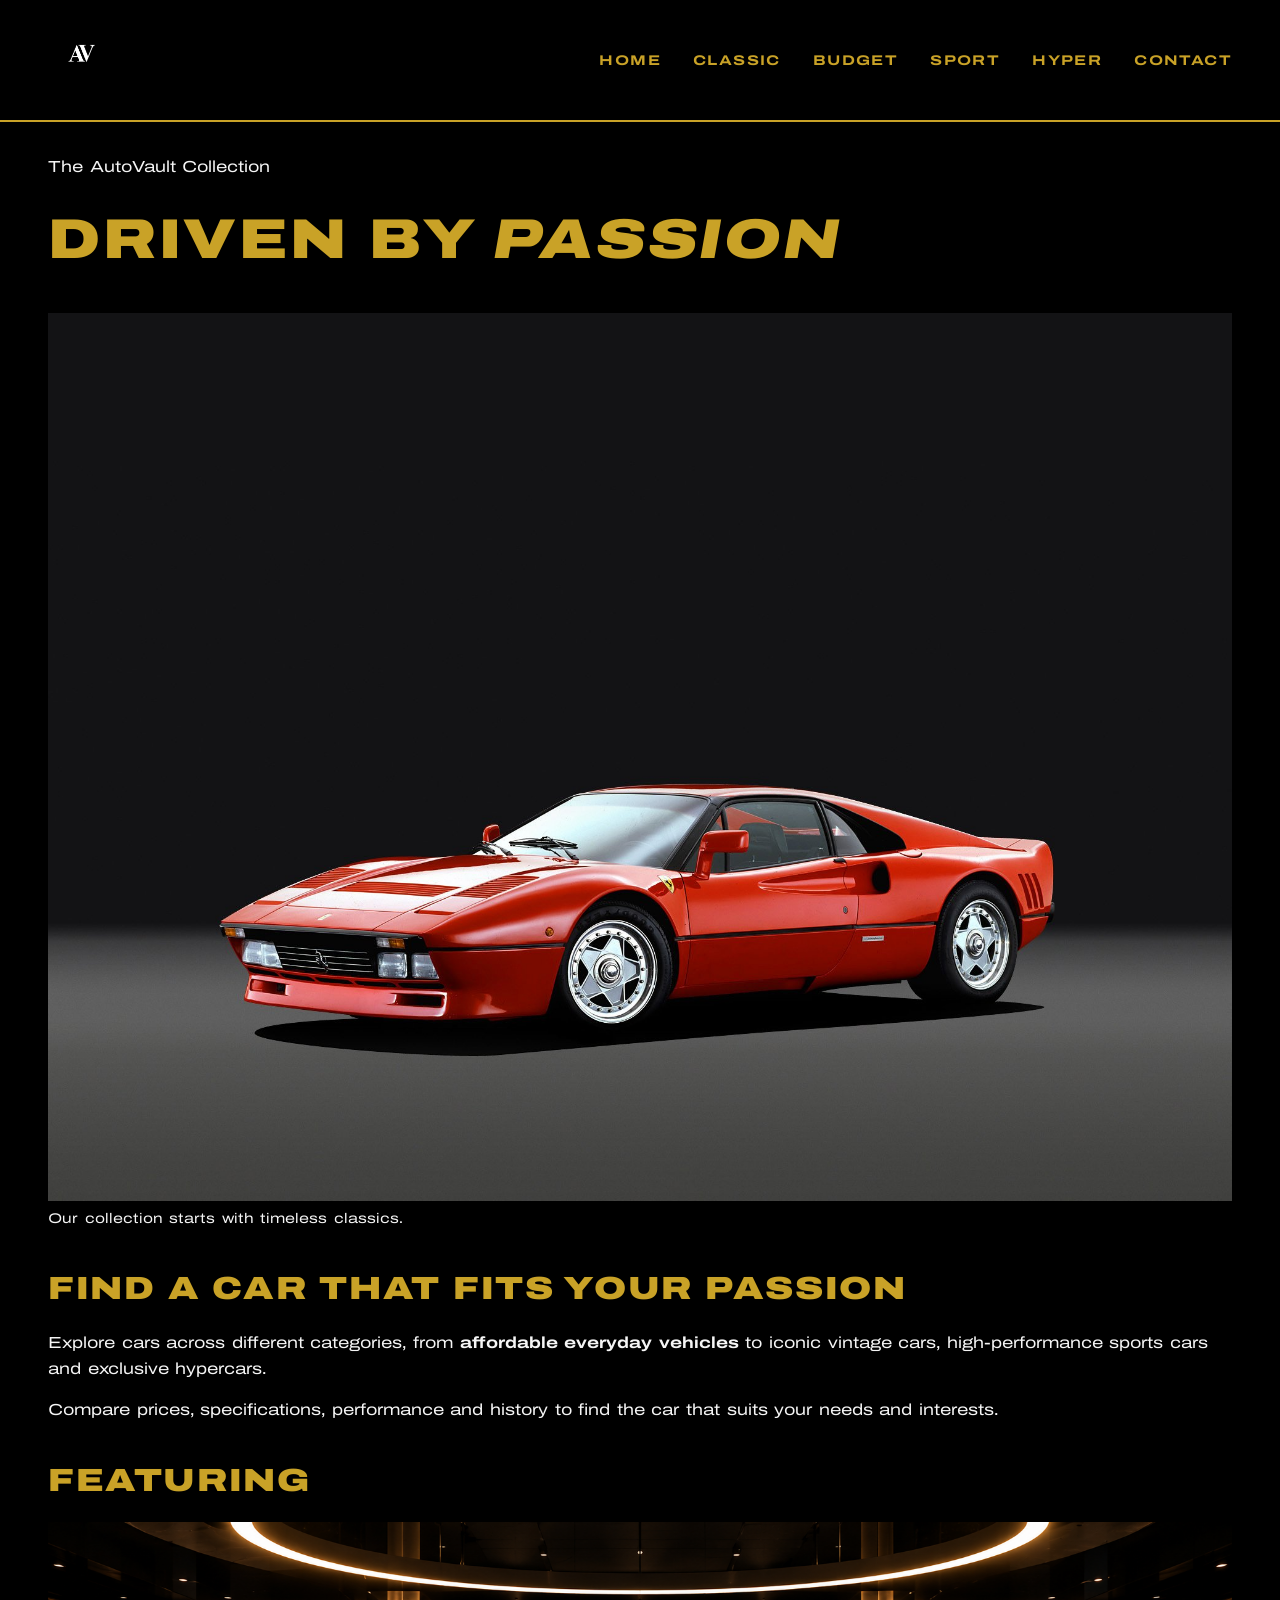
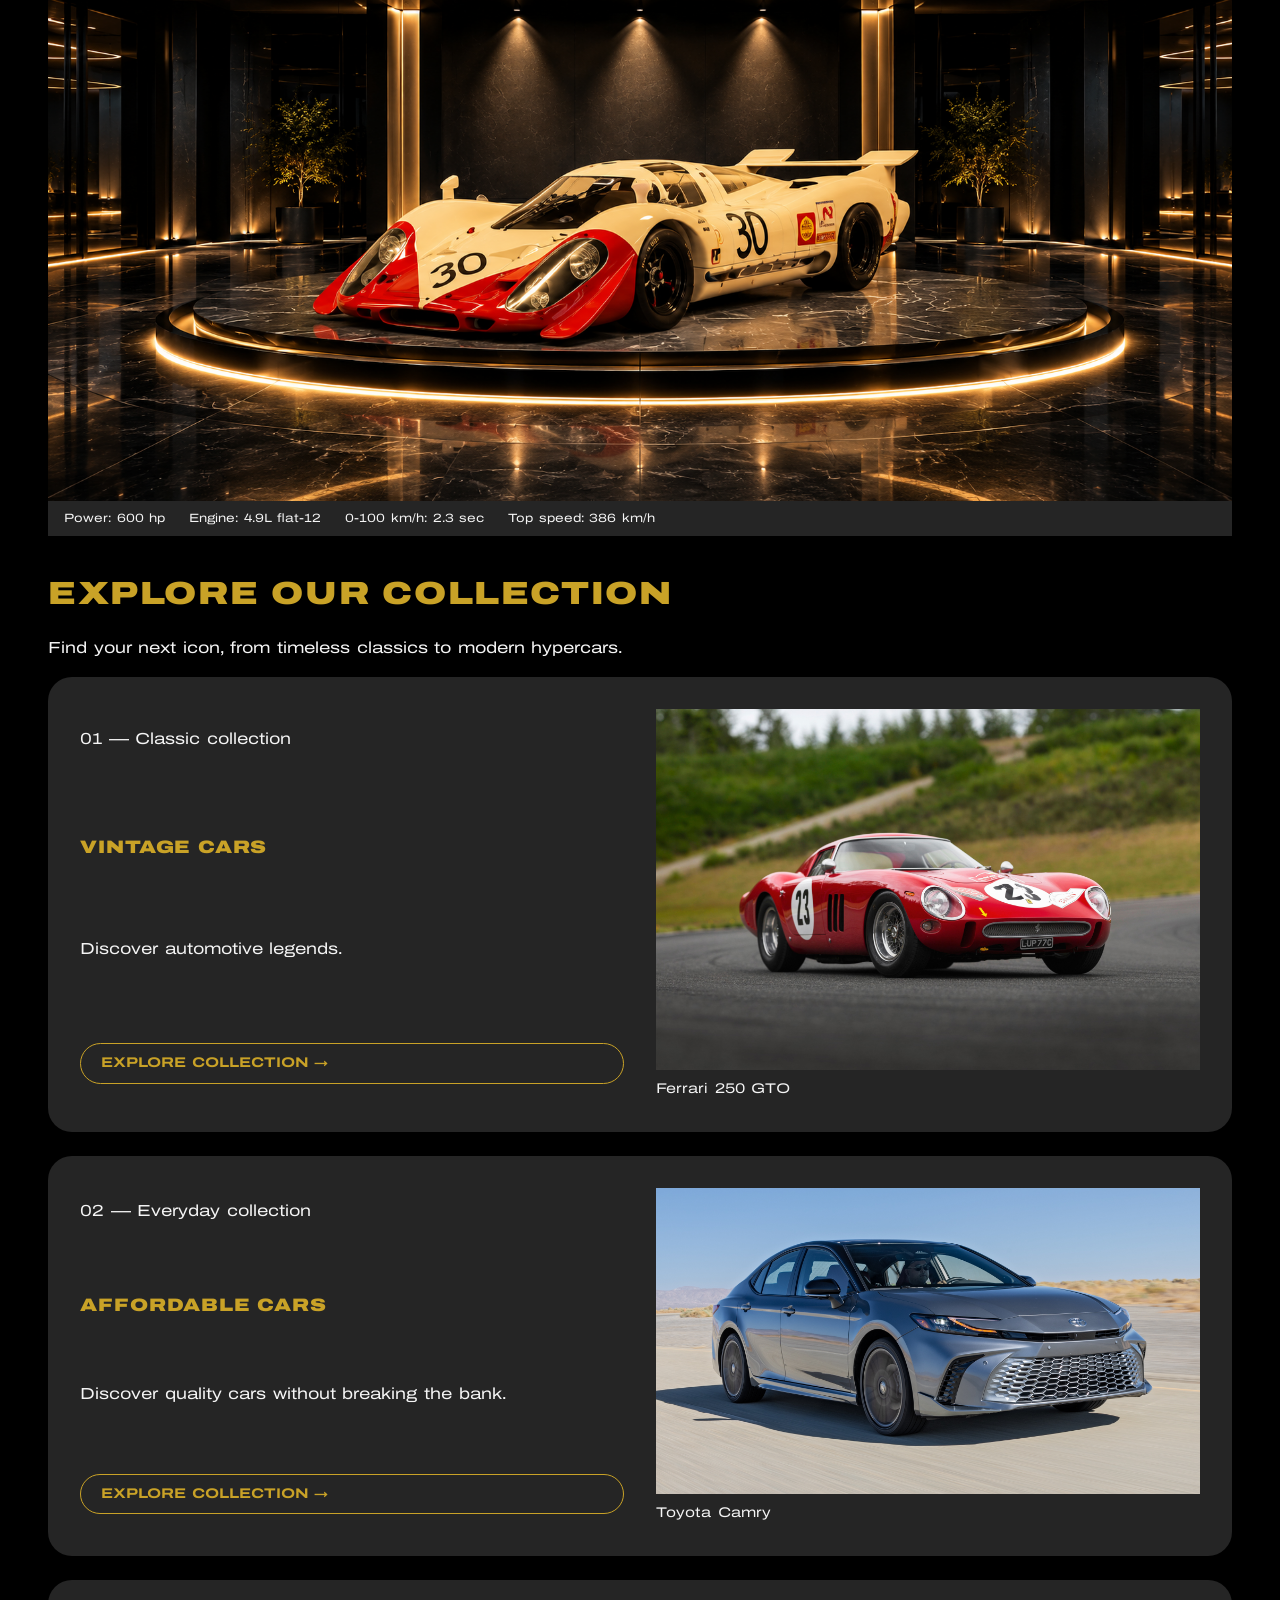
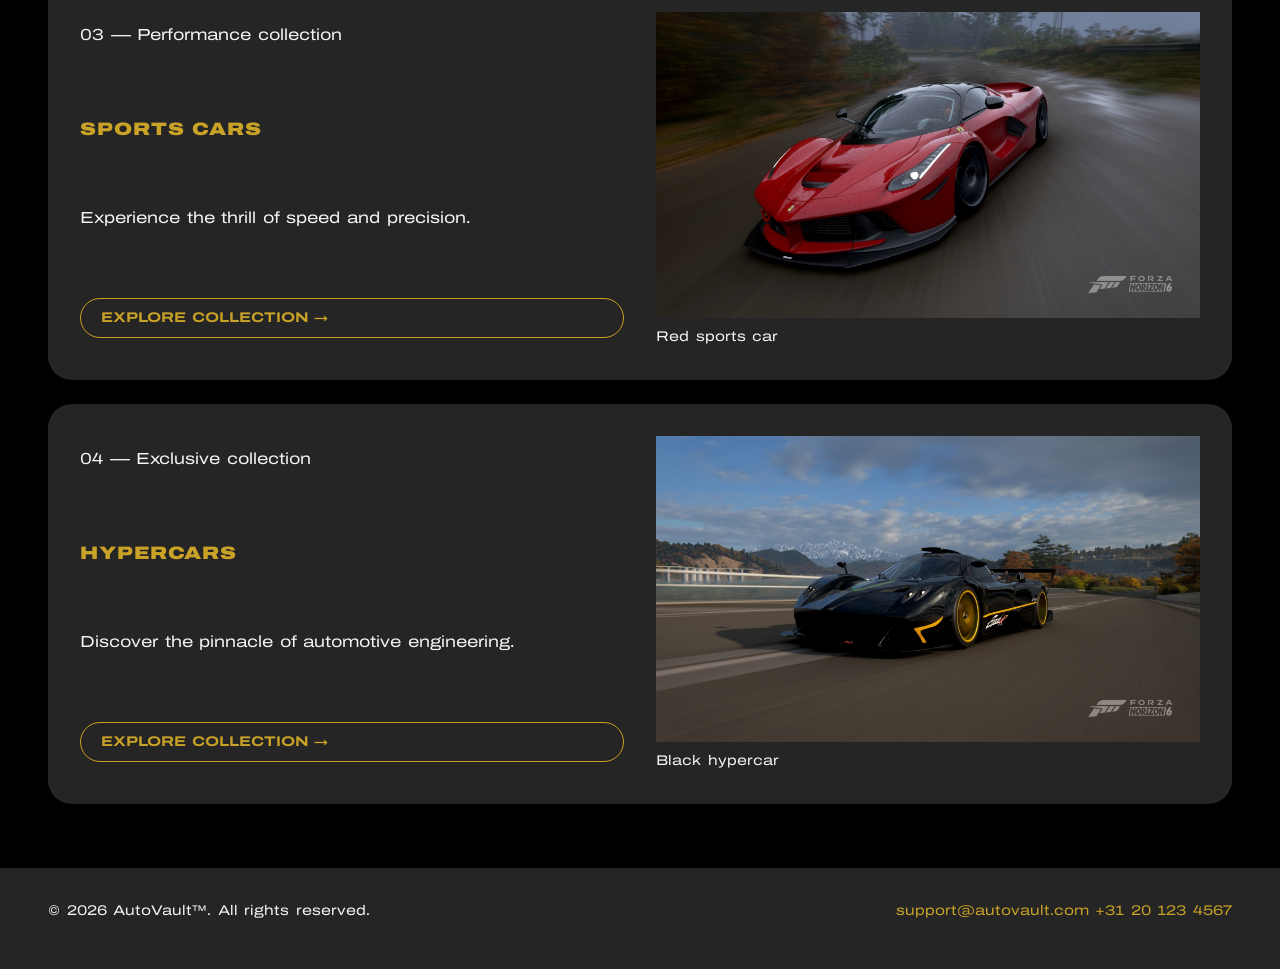
==== index.html @ 776d88e7 "Add Home page and its styles Co-Authored-By: Claude Sonnet 5.5 <noreply@anthropic.com>" ====
<!DOCTYPE html>
<html lang="en">
<head>
	<meta charset="utf-8">
	<meta name="viewport" content="width=device-width, initial-scale=1.0">
	<meta name="author" content="Rishi Anoop">
	<meta name="description" content="AutoVault helps you explore cars, from affordable everyday vehicles and classics to sports cars and hypercars.">
	<meta name="keywords" content="AutoVault, cars, classic cars, sports cars, hypercars">
	<title>AutoVault: Driven by passion</title>
	<link rel="icon" type="image/png" href="img/logo.png">
	<link rel="stylesheet" type="text/css" href="css/style.css">
</head>
<body>
	<header>
		<a href="index.html"><img src="img/logo.png" alt="AutoVault logo" title="AutoVault logo"></a>
		<nav>
			<ul>
				<li><a href="index.html">Home</a></li>
				<li><a href="detail-1.html">Classic</a></li>
				<li><a href="detail-2.html">Budget</a></li>
				<li><a href="detail-3.html">Sport</a></li>
				<li><a href="detail-4.html">Hyper</a></li>
				<li><a href="contact.html">Contact</a></li>
			</ul>
		</nav>
	</header>

	<main>
		<section>
			<p>The AutoVault Collection</p>
			<h1>Driven by <em>passion</em></h1>
			<figure>
				<img src="img/hero-red-ferrari.jpg" alt="Red Ferrari sports car seen from the side in a dark studio" title="Red Ferrari sports car">
				<figcaption>Our collection starts with timeless classics.</figcaption>
			</figure>
		</section>

		<section>
			<h2>Find a car that fits your passion</h2>
			<p>Explore cars across different categories, from <strong>affordable everyday vehicles</strong> to iconic vintage cars, high-performance sports cars and exclusive hypercars.</p>
			<p>Compare prices, specifications, performance and history to find the car that suits your needs and interests.</p>
		</section>

		<section class="featured">
			<h2>Featuring</h2>
			<figure>
				<img src="img/vintage-race-car-showroom.png" alt="Cream and red Porsche 917 LH race car in a golden luxury showroom" title="Porsche 917 LH in a showroom">
				<figcaption>Porsche 917 LH</figcaption>
			</figure>
			<aside>
				<ul>
					<li>Power: 600 hp</li>
					<li>Engine: 4.9L flat-12</li>
					<li>0-100 km/h: 2.3 sec</li>
					<li>Top speed: 386 km/h</li>
				</ul>
			</aside>
		</section>

		<section>
			<h2>Explore our collection</h2>
			<p>Find your next icon, from timeless classics to modern hypercars.</p>
			<ol>
				<li>
					<article>
						<figure>
							<img src="img/ferrari-250-gto-home.jpg" alt="Red 1962 Ferrari 250 GTO on a race track" title="Ferrari 250 GTO">
							<figcaption>Ferrari 250 GTO</figcaption>
						</figure>
						<p>01 &mdash; Classic collection</p>
						<h3>Vintage cars</h3>
						<p>Discover automotive legends.</p>
						<a class="button" href="detail-1.html">Explore collection &rarr;</a>
					</article>
				</li>
				<li>
					<article>
						<figure>
							<img src="img/toyota-camry.jpg" alt="Grey Toyota Camry driving on a desert road" title="Toyota Camry">
							<figcaption>Toyota Camry</figcaption>
						</figure>
						<p>02 &mdash; Everyday collection</p>
						<h3>Affordable cars</h3>
						<p>Discover quality cars without breaking the bank.</p>
						<a class="button" href="detail-2.html">Explore collection &rarr;</a>
					</article>
				</li>
				<li>
					<article>
						<figure>
							<img src="img/sports-car-red.jpg" alt="Red sports car driving fast on a track" title="Red sports car">
							<figcaption>Red sports car</figcaption>
						</figure>
						<p>03 &mdash; Performance collection</p>
						<h3>Sports cars</h3>
						<p>Experience the thrill of speed and precision.</p>
						<a class="button" href="detail-3.html">Explore collection &rarr;</a>
					</article>
				</li>
				<li>
					<article>
						<figure>
							<img src="img/hypercar-black.jpg" alt="Black hypercar with gold wheels in front of mountains" title="Black hypercar">
							<figcaption>Black hypercar</figcaption>
						</figure>
						<p>04 &mdash; Exclusive collection</p>
						<h3>Hypercars</h3>
						<p>Discover the pinnacle of automotive engineering.</p>
						<a class="button" href="detail-4.html">Explore collection &rarr;</a>
					</article>
				</li>
			</ol>
		</section>
	</main>

	<footer>
		<p>&copy; 2026 AutoVault&trade;. All rights reserved.</p>
		<p><a href="mailto:support@autovault.com">support@autovault.com</a> <a href="tel:+31201234567">+31 20 123 4567</a></p>
	</footer>
</body>
</html>
---- css/style.css ----
/* AutoVault shared stylesheet. Mobile first: phone styles are the base, the PC block is at the bottom. */

/* Google Font (imported here, not in the HTML head). Archivo has a width axis, so font-stretch gives the wide look of the design. */
@import url("https://fonts.googleapis.com/css2?family=Archivo:wdth,wght@62..125,100..900&display=swap");

/* Colors used everywhere */
:root {
	--gold: #c9a227;
	--black: #000000;
	--card: #252525;
	--text: #f5f5f5;
}

/* Border-box makes widths easier to calculate */
* {
	box-sizing: border-box;
}

body {
	margin: 0;
	background-color: var(--black);
	color: var(--text);
	font-family: "Archivo", Arial, sans-serif;
	font-stretch: 125%;
	font-size: 1rem;
	line-height: 1.6;
	word-spacing: 0.1em;
}

/* Heading scale: h1 > h2 > h3 */
h1, h2, h3 {
	margin: 0 0 0.5em;
	color: var(--gold);
	font-weight: 900;
	text-transform: uppercase;
	letter-spacing: 0.05em;
}

h1 {
	font-size: 2rem;
}

h2 {
	font-size: 1.5rem;
}

h3 {
	font-size: 1.125rem;
}

p {
	margin: 0 0 1em;
}

/* Links: gold, with hover, visited and active states */
a {
	color: var(--gold);
	text-decoration: none;
}

a:visited {
	color: var(--gold);
}

a:hover {
	color: var(--text);
	text-decoration: underline;
}

a:active {
	color: var(--text);
}

img {
	max-width: 100%;
	height: auto;
}

/* Header and menu: flexbox */
header {
	display: flex;
	flex-wrap: wrap;
	align-items: center;
	justify-content: space-between;
	gap: 1rem;
	padding: 1rem;
	border-bottom: 2px solid var(--gold);
}

header img {
	width: 3rem;
}

nav ul {
	display: flex;
	flex-wrap: wrap;
	gap: 1rem;
	margin: 0;
	padding: 0;
	list-style-type: none;
}

nav a {
	font-size: 0.875rem;
	font-weight: 700;
	text-transform: uppercase;
	letter-spacing: 0.1em;
}

main {
	padding: 1rem;
}

/* Cards: dark boxes with rounded corners */
article {
	margin-bottom: 1.5rem;
	padding: 1rem;
	background-color: var(--card);
	border-radius: 1.5rem;
}

figure {
	margin: 0 0 1rem;
}

figcaption {
	font-size: 0.875rem;
}

/* Footer: flexbox */
footer {
	display: flex;
	flex-wrap: wrap;
	align-items: center;
	justify-content: space-between;
	gap: 1rem;
	padding: 1.5rem 1rem;
	background-color: var(--card);
	font-size: 0.875rem;
}

/* PC: wider than 768px */
@media (min-width: 769px) {
	header {
		padding: 1.5rem 3rem;
	}

	header img {
		width: 4rem;
	}

	nav ul {
		gap: 2rem;
	}

	main {
		max-width: 90rem;
		margin: 0 auto;
		padding: 2rem 3rem;
	}

	h1 {
		font-size: 3.5rem;
	}

	h2 {
		font-size: 2rem;
	}

	footer {
		padding: 2rem 3rem;
	}
}

/* Home page and shared page parts */
main > section {
	margin-bottom: 2rem;
}

/* Link that looks like a gold outlined button */
.button {
	display: inline-block;
	padding: 0.5rem 1.25rem;
	border: 1px solid var(--gold);
	border-radius: 2rem;
	font-size: 0.875rem;
	font-weight: 700;
	text-transform: uppercase;
}

/* Featuring: the spec box sits at the bottom of the section, on top of the picture */
.featured {
	position: relative;
}

.featured aside {
	position: absolute;
	bottom: 0;
	left: 0;
	width: 100%;
	padding: 0.5rem 1rem;
	background-color: var(--card);
}

.featured aside ul {
	display: flex;
	flex-wrap: wrap;
	gap: 0.5rem 1.5rem;
	margin: 0;
	padding: 0;
	list-style-type: none;
	font-size: 0.75rem;
}

/* Collection list: one card per car type */
main ol {
	margin: 0;
	padding: 0;
	list-style-type: none;
}

@media (min-width: 769px) {
	/* On PC the photo sits next to the text */
	main ol article {
		display: grid;
		grid-template-columns: 1fr 1fr;
		gap: 2rem;
		align-items: center;
		padding: 2rem;
	}

	main ol figure {
		grid-column: 2;
		grid-row: 1 / span 4;
		margin: 0;
	}
}
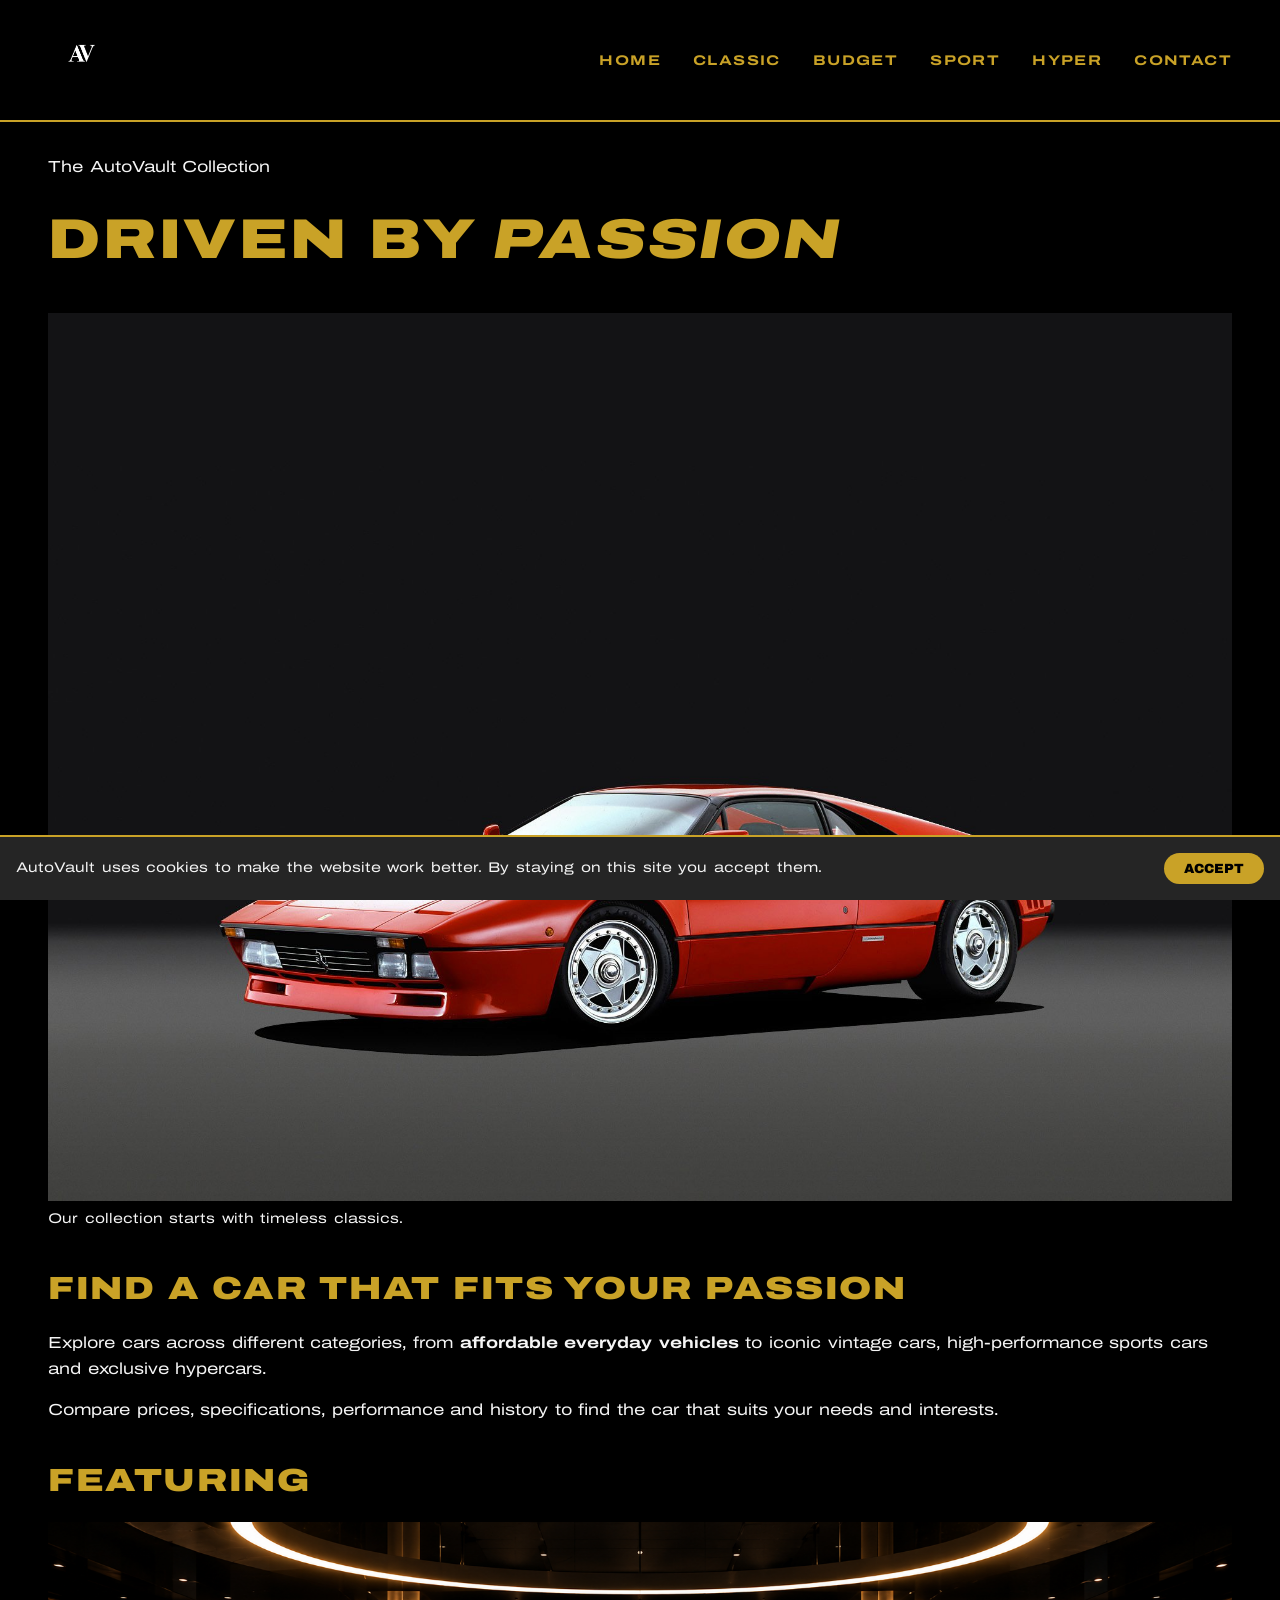
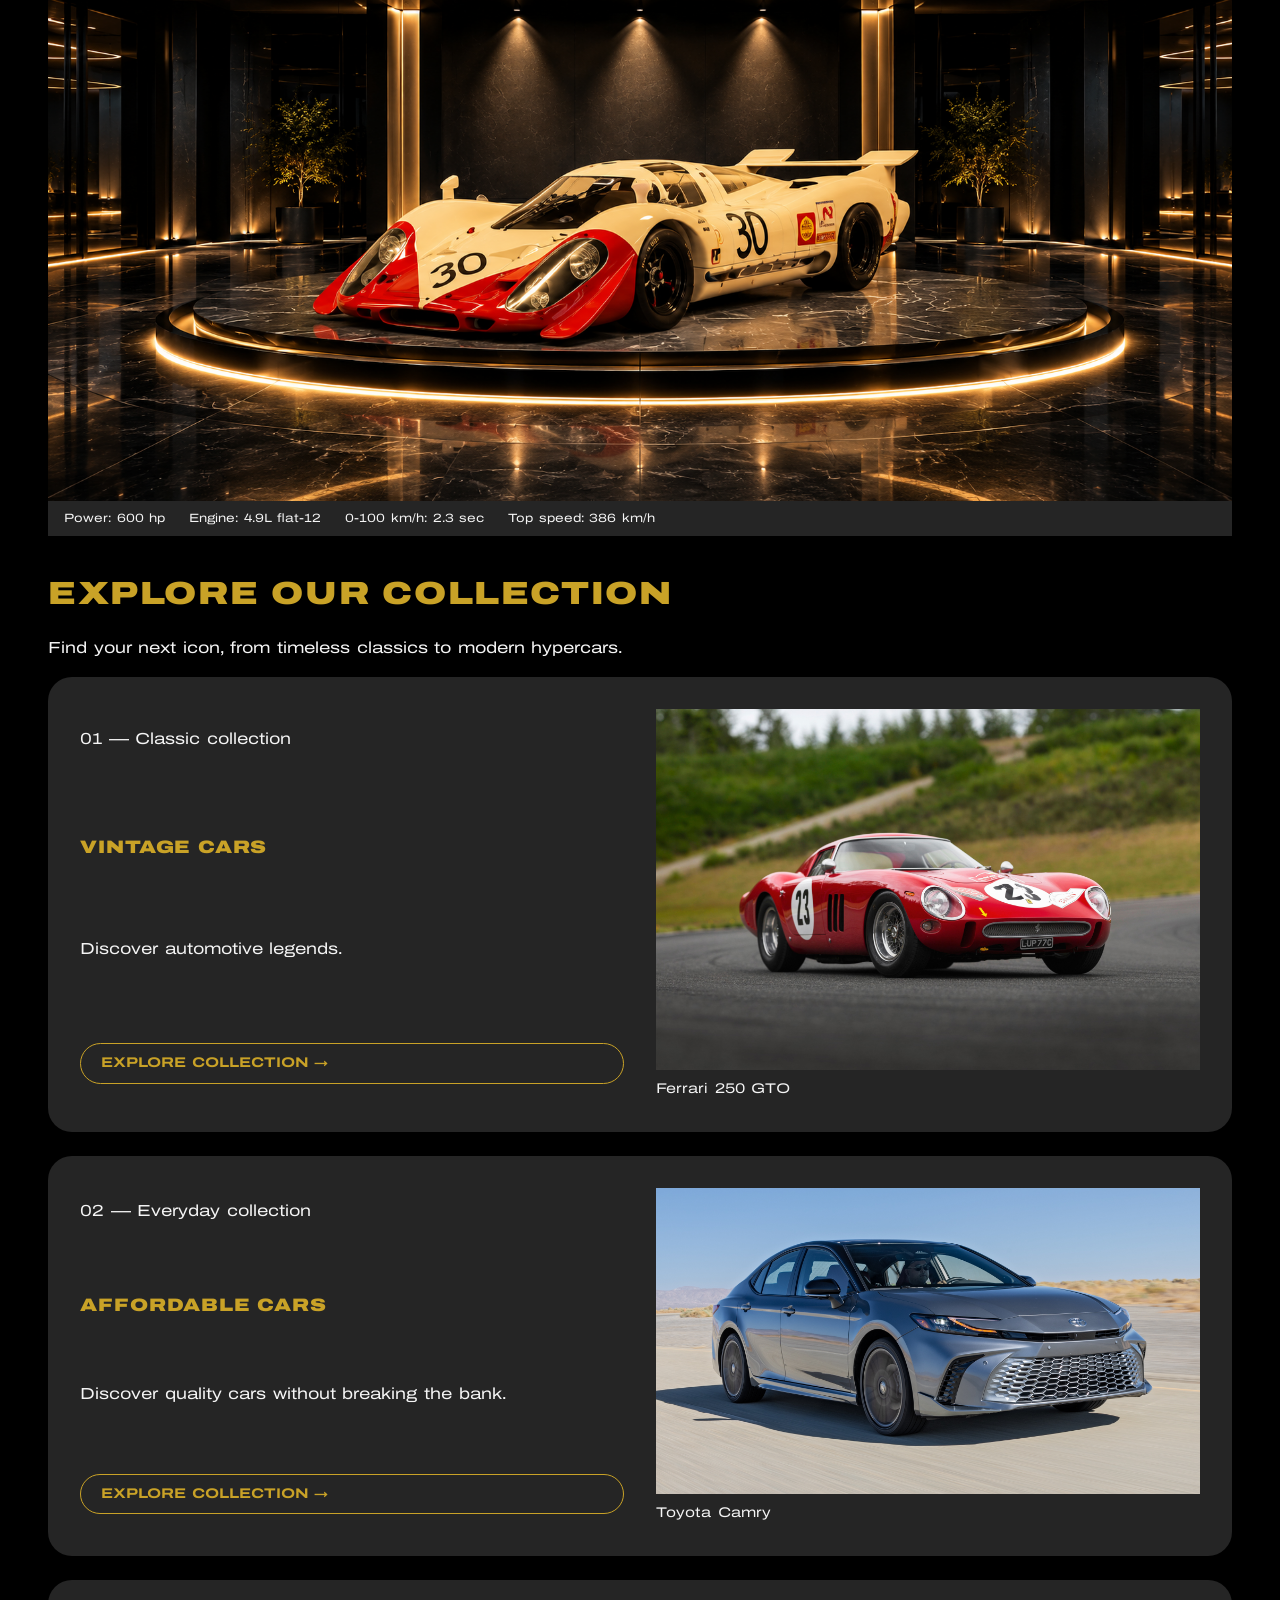
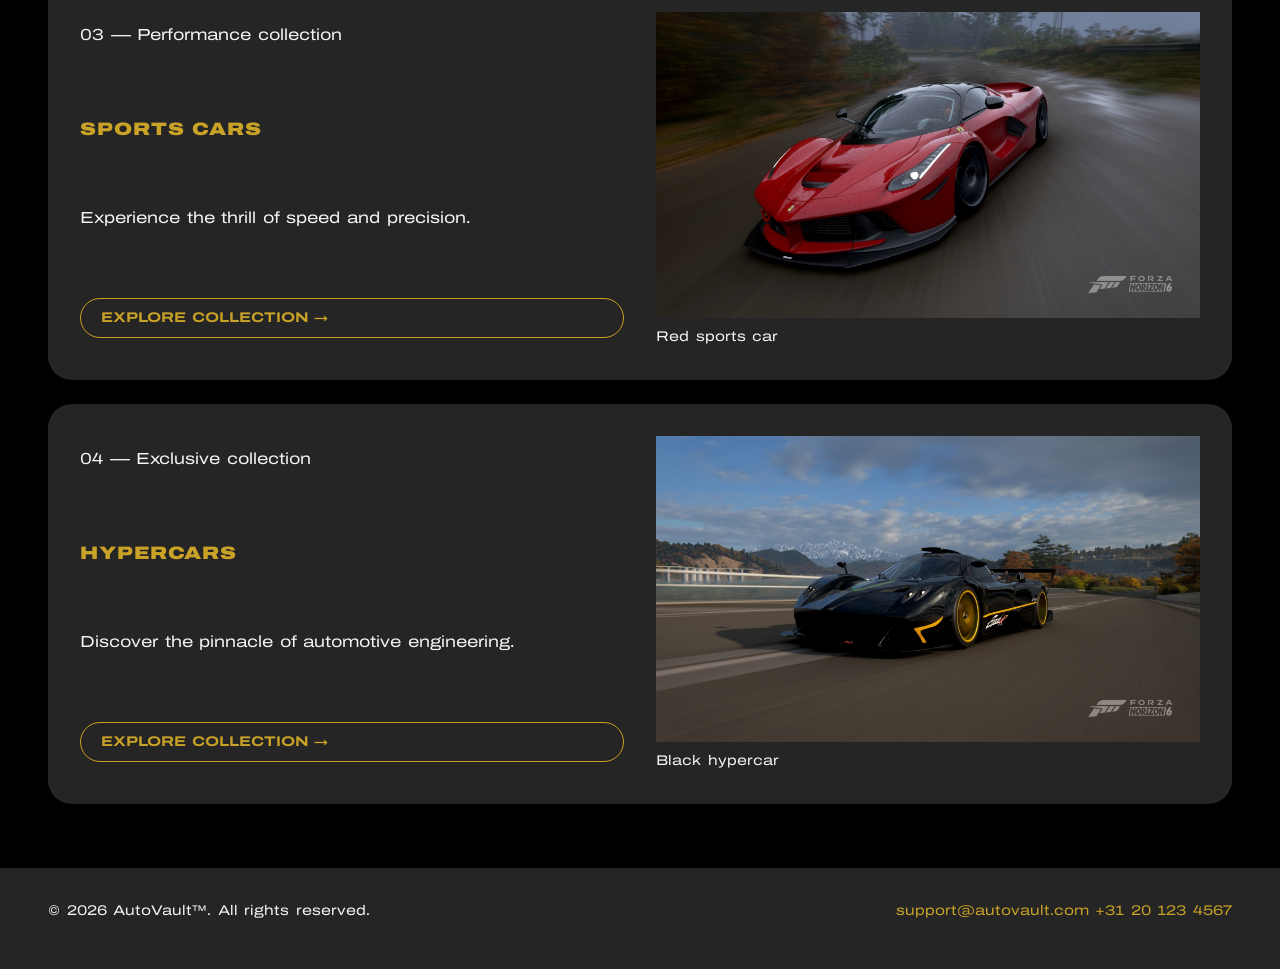
==== commit 1331f83c: "Add cookie message and the green SUBMITTED button Co-Authored-By: Claude Sonnet 5.5 <noreply@anthrop" ====
--- a/index.html
+++ b/index.html
@@ -13,6 +13,8 @@
 <body>
 	<header>
 		<a href="index.html"><img src="img/logo.png" alt="AutoVault logo" title="AutoVault logo"></a>
+		<input type="checkbox" id="menu-toggle">
+		<label for="menu-toggle" title="Menu">&#9776;</label>
 		<nav>
 			<ul>
 				<li><a href="index.html">Home</a></li>
@@ -117,5 +119,10 @@
 		<p>&copy; 2026 AutoVault&trade;. All rights reserved.</p>
 		<p><a href="mailto:support@autovault.com">support@autovault.com</a> <a href="tel:+31201234567">+31 20 123 4567</a></p>
 	</footer>
+	<aside id="cookies">
+		<p>AutoVault uses cookies to make the website work better. By staying on this site you accept them.</p>
+		<button type="button" id="cookie-accept">Accept</button>
+	</aside>
+	<script src="js/script.js"></script>
 </body>
 </html>
--- a/css/style.css
+++ b/css/style.css
@@ -235,3 +235,214 @@
 		margin: 0;
 	}
 }
+
+/* Specs table on the detail pages: light stripes, gold first column */
+table {
+	width: 100%;
+	margin-bottom: 1rem;
+	border-collapse: collapse;
+	color: #000000;
+}
+
+th, td {
+	padding: 0.5rem;
+	border-width: 1px;
+	border-style: solid;
+	border-color: var(--gold);
+	text-align: left;
+}
+
+thead th {
+	background-color: var(--black);
+	color: var(--gold);
+}
+
+tbody th:first-child {
+	background-color: var(--gold);
+}
+
+tbody tr:nth-child(even) {
+	background-color: #ccffff;
+}
+
+tbody tr:nth-child(odd) {
+	background-color: #ffffff;
+}
+
+/* Detail page car card: photo next to the text on PC */
+@media (min-width: 769px) {
+	.car {
+		display: grid;
+		grid-template-columns: 1fr 1fr;
+		column-gap: 2rem;
+		align-content: center;
+		padding: 2rem;
+	}
+
+	.car figure {
+		grid-row: 1 / span 6;
+		margin: 0;
+	}
+
+	.car > :not(figure) {
+		grid-column: 2;
+	}
+}
+
+/* Contact form */
+fieldset {
+	margin: 0 0 1rem;
+	padding: 1rem;
+	border-width: 1px;
+	border-style: solid;
+	border-color: var(--gold);
+	border-radius: 1rem;
+}
+
+legend {
+	padding: 0 0.5rem;
+	color: var(--gold);
+	text-transform: uppercase;
+}
+
+label, input, select, textarea {
+	display: block;
+	width: 100%;
+}
+
+label {
+	margin-bottom: 0.25rem;
+	font-size: 0.875rem;
+}
+
+input[type="text"], input[type="email"], select, textarea {
+	margin-bottom: 1rem;
+	padding: 0.5rem;
+	border-width: 1px;
+	border-style: solid;
+	border-color: var(--gold);
+	border-radius: 0.5rem;
+	background-color: var(--card);
+	color: var(--text);
+	font-family: inherit;
+}
+
+input[type="submit"] {
+	padding: 0.75rem;
+	border: none;
+	border-radius: 2rem;
+	background-color: var(--gold);
+	font-family: inherit;
+	font-weight: 900;
+	text-transform: uppercase;
+	cursor: pointer;
+}
+
+input[type="submit"]:hover {
+	background-color: var(--text);
+}
+
+/* Support column next to the form on PC */
+@media (min-width: 769px) {
+	.contact {
+		display: grid;
+		grid-template-columns: 1fr 1fr;
+		gap: 3rem;
+	}
+}
+
+/* Hamburger menu without JavaScript: the hidden checkbox opens the menu on phones */
+header {
+	position: relative;
+}
+
+header input {
+	position: absolute;
+	width: 1px;
+	height: 1px;
+	opacity: 0;
+}
+
+header label {
+	width: auto;
+	margin: 0;
+	color: var(--gold);
+	font-size: 2rem;
+	cursor: pointer;
+}
+
+#menu-toggle:focus ~ label {
+	outline: 2px solid var(--gold);
+}
+
+nav {
+	display: none;
+	width: 100%;
+}
+
+#menu-toggle:checked ~ nav {
+	display: block;
+}
+
+nav ul {
+	flex-direction: column;
+}
+
+/* PC: the menu is always visible, in one row */
+@media (min-width: 769px) {
+	header label {
+		display: none;
+	}
+
+	nav {
+		display: block;
+		width: auto;
+	}
+
+	nav ul {
+		flex-direction: row;
+	}
+}
+
+/* Cookie message: always on top of the page (z-index 9999), fixed to the bottom */
+#cookies {
+	position: fixed;
+	bottom: 0;
+	left: 0;
+	z-index: 9999;
+	display: flex;
+	flex-wrap: wrap;
+	align-items: center;
+	justify-content: space-between;
+	gap: 1rem;
+	width: 100%;
+	padding: 1rem;
+	border-top: 2px solid var(--gold);
+	background-color: var(--card);
+	font-size: 0.875rem;
+}
+
+#cookies p {
+	margin: 0;
+}
+
+#cookies button {
+	padding: 0.5rem 1.25rem;
+	border: none;
+	border-radius: 2rem;
+	background-color: var(--gold);
+	font-family: inherit;
+	font-weight: 900;
+	text-transform: uppercase;
+	cursor: pointer;
+}
+
+#cookies.hidden {
+	display: none;
+}
+
+/* Submit button after the form was sent: green */
+input[type="submit"].submitted {
+	background-color: #2e9e4f;
+	color: #ffffff;
+}
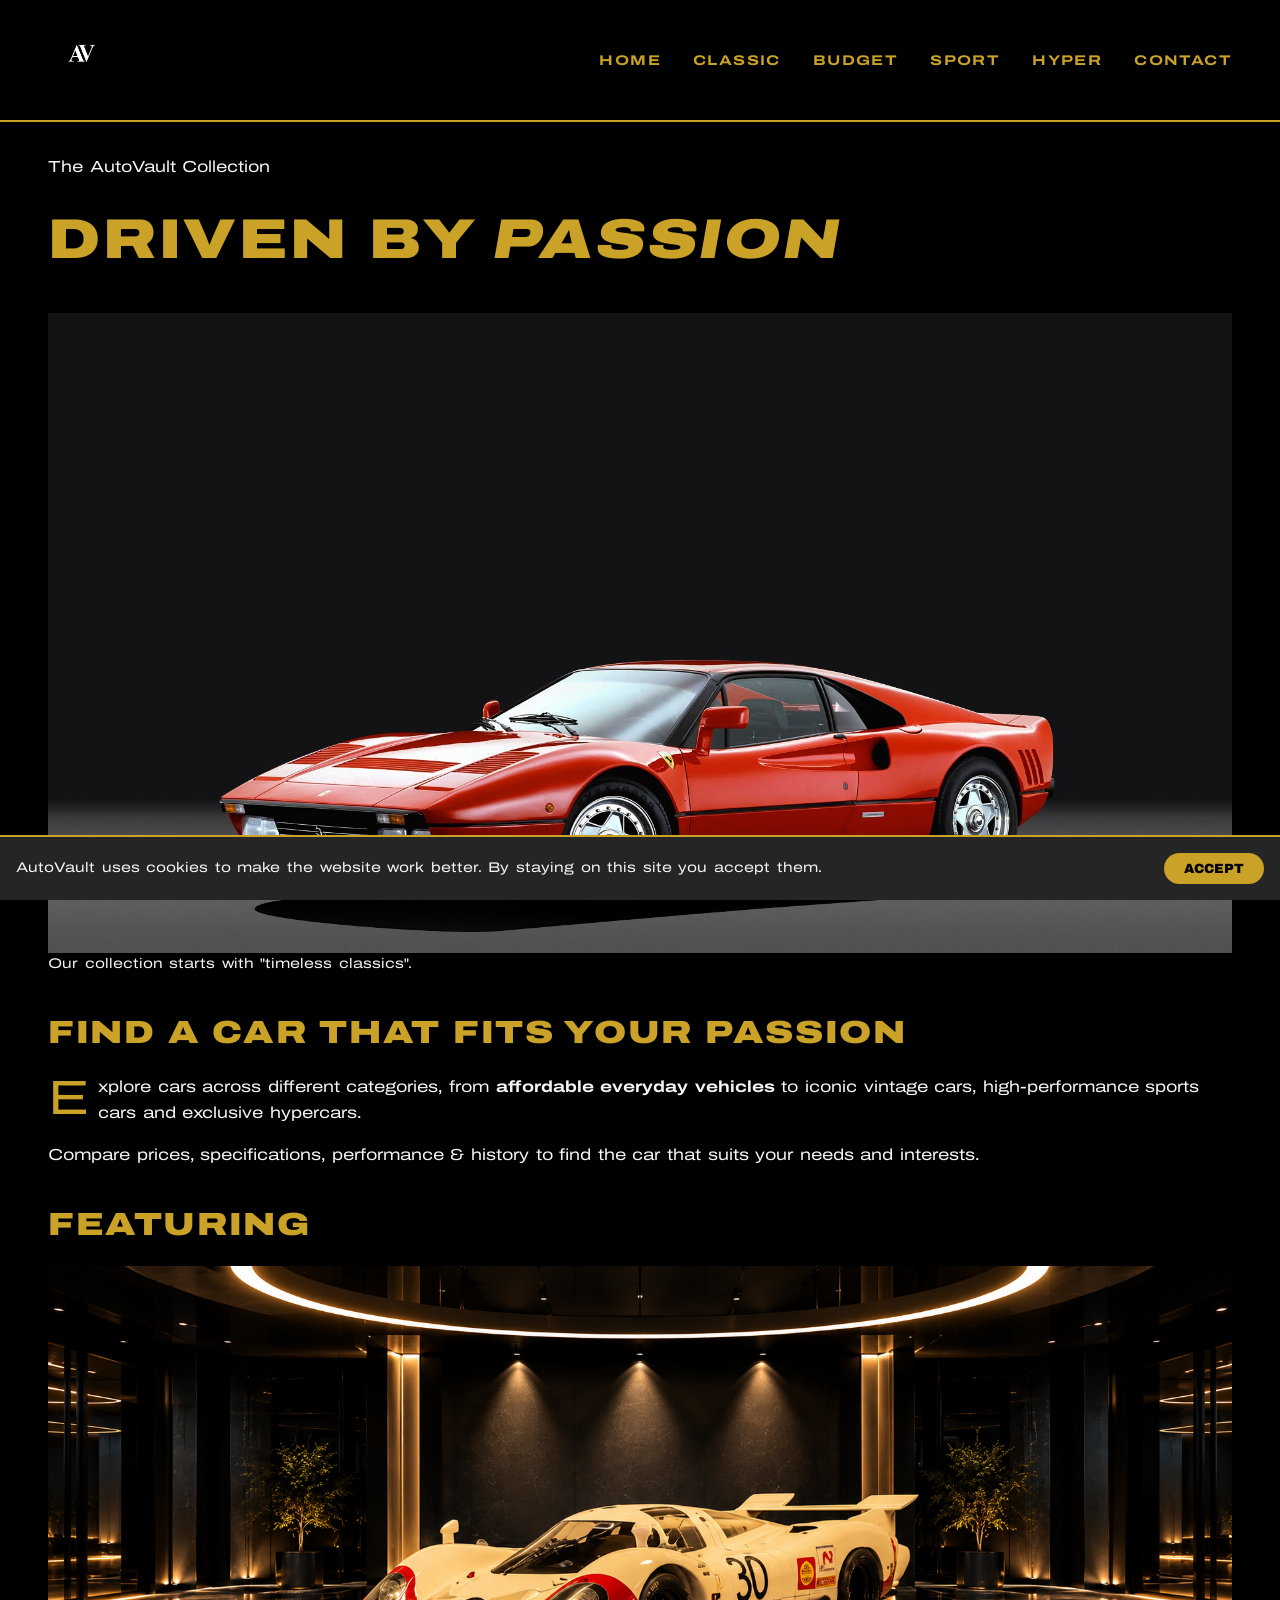
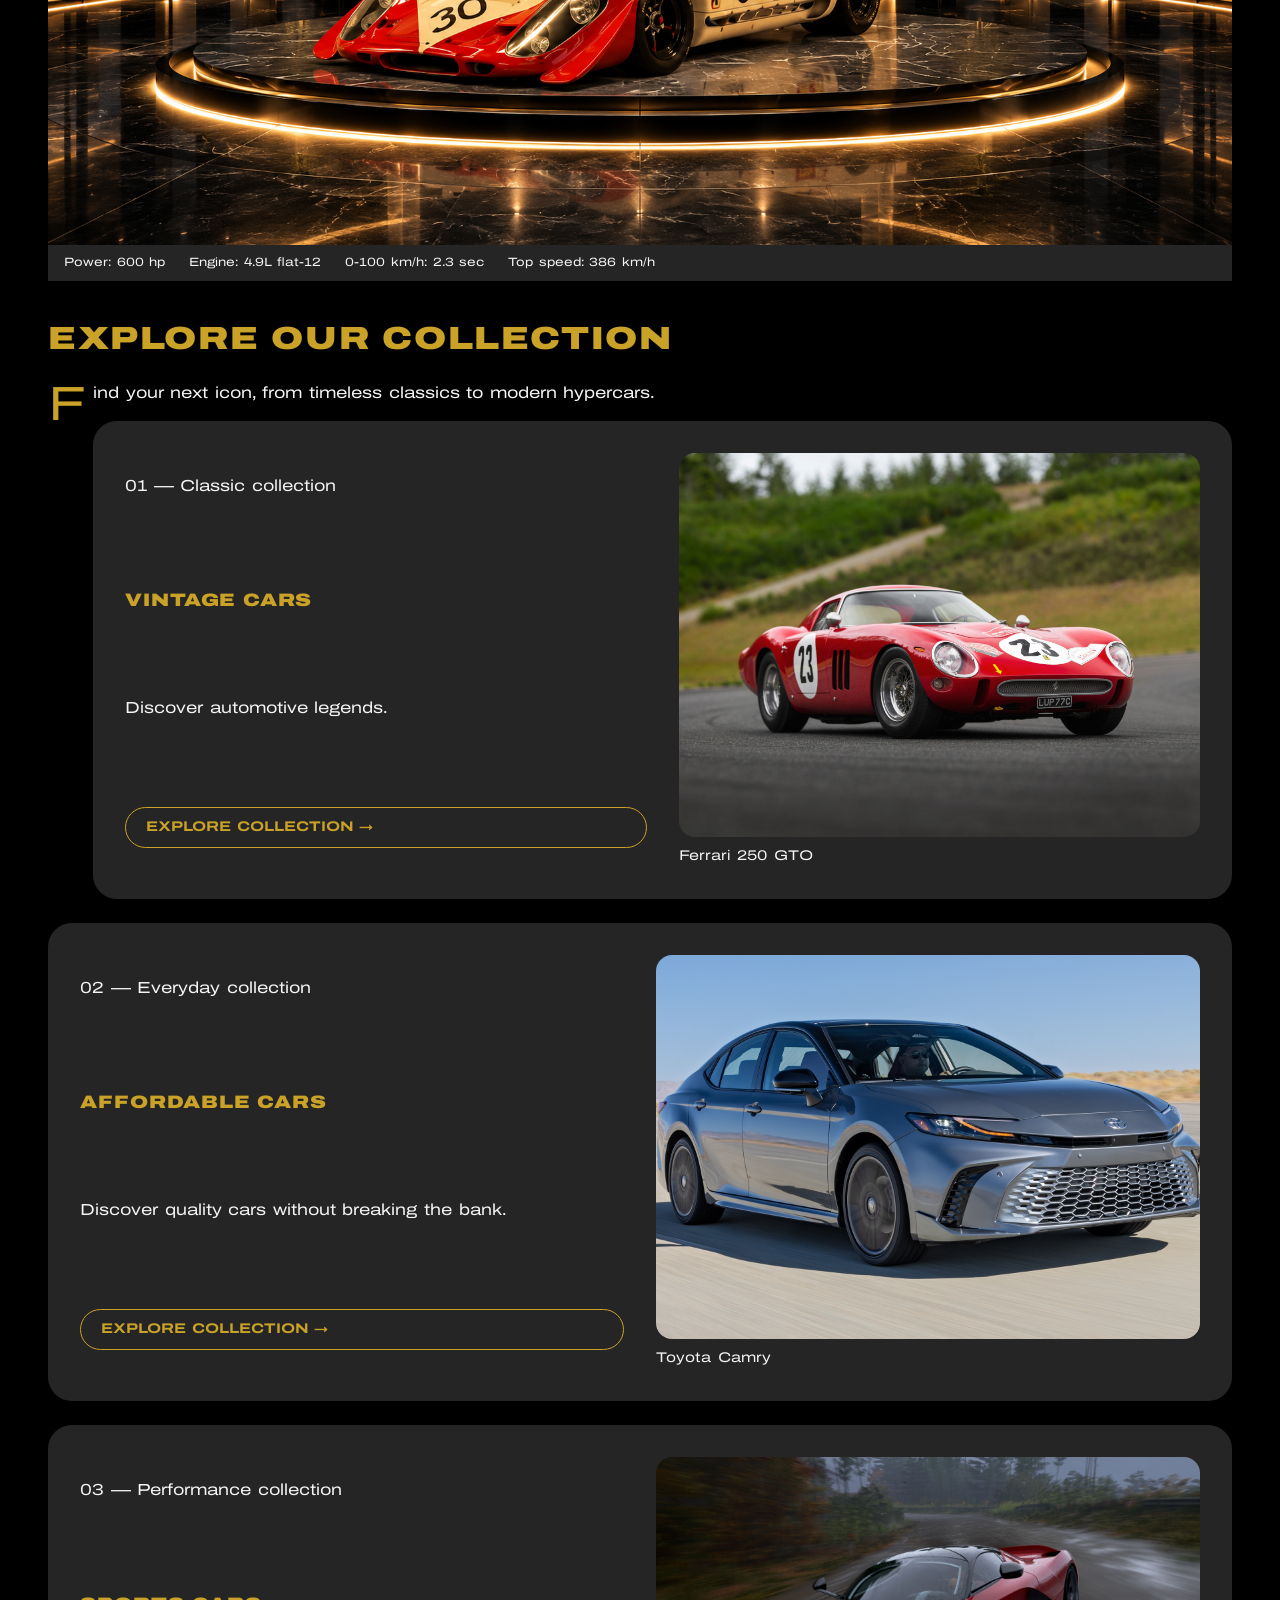
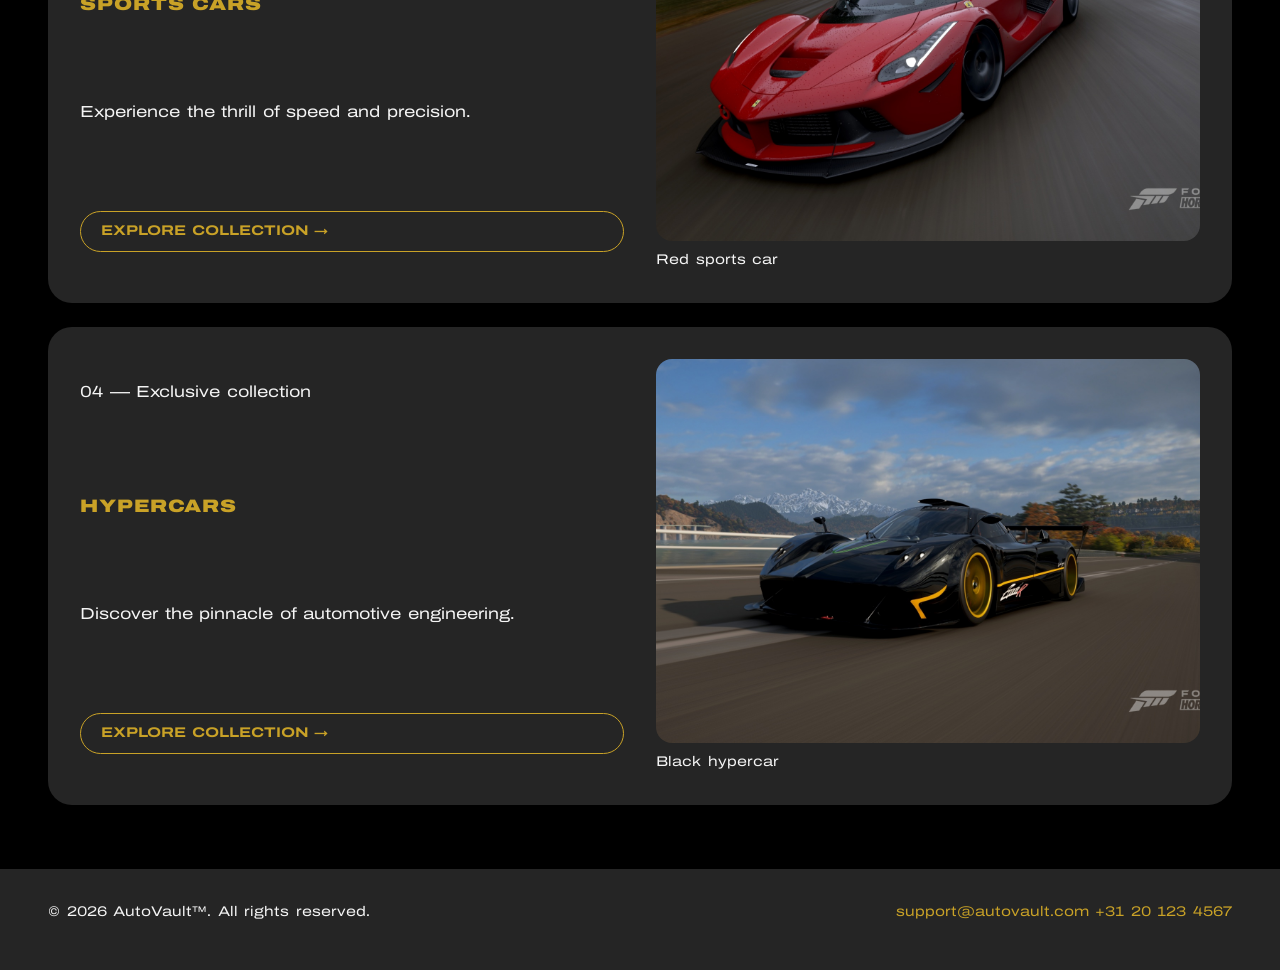
==== commit 1ba7076b: "HTML audit fixes: entities, headings for the car sections, em and strong on detail-2 Co-Authored-By:" ====
--- a/index.html
+++ b/index.html
@@ -33,14 +33,14 @@
 			<h1>Driven by <em>passion</em></h1>
 			<figure>
 				<img src="img/hero-red-ferrari.jpg" alt="Red Ferrari sports car seen from the side in a dark studio" title="Red Ferrari sports car">
-				<figcaption>Our collection starts with timeless classics.</figcaption>
+				<figcaption>Our collection starts with &quot;timeless classics&quot;.</figcaption>
 			</figure>
 		</section>
 
 		<section>
 			<h2>Find a car that fits your passion</h2>
 			<p>Explore cars across different categories, from <strong>affordable everyday vehicles</strong> to iconic vintage cars, high-performance sports cars and exclusive hypercars.</p>
-			<p>Compare prices, specifications, performance and history to find the car that suits your needs and interests.</p>
+			<p>Compare prices, specifications, performance &amp; history to find the car that suits your needs and interests.</p>
 		</section>
 
 		<section class="featured">
--- a/css/style.css
+++ b/css/style.css
@@ -262,11 +262,11 @@
 }
 
 tbody tr:nth-child(even) {
-	background-color: #ccffff;
+	background-color: #CFF;
 }
 
 tbody tr:nth-child(odd) {
-	background-color: #ffffff;
+	background-color: #FFF;
 }
 
 /* Detail page car card: photo next to the text on PC */
@@ -446,3 +446,60 @@
 	background-color: #2e9e4f;
 	color: #ffffff;
 }
+
+/* Photo sizes: cropped to the same height so tall photos do not take over the page */
+main > section:first-of-type figure img {
+	display: block;
+	width: 100%;
+	height: 20rem;
+	object-fit: cover;
+}
+
+.car figure img, main ol figure img {
+	width: 100%;
+	height: 15rem;
+	object-fit: cover;
+	border-radius: 1rem;
+}
+
+@media (min-width: 769px) {
+	main > section:first-of-type figure img {
+		height: 40rem;
+	}
+
+	.car figure img, main ol figure img {
+		height: 24rem;
+	}
+}
+
+/* Drop cap: the first letter of an intro paragraph floats to the left */
+main > section > h2 + p::first-letter {
+	float: left;
+	padding-right: 0.5rem;
+	color: var(--gold);
+	font-size: 3rem;
+	line-height: 1;
+}
+
+/* Car description: first line is indented */
+.car > p:last-of-type {
+	text-indent: 1rem;
+}
+
+/* Selected link: keyboard focus is visible too */
+a:focus {
+	color: var(--text);
+	outline: 2px solid var(--gold);
+}
+
+/* Smartphone: 768px and smaller */
+@media (max-width: 768px) {
+	.button {
+		display: block;
+		text-align: center;
+	}
+
+	h3 {
+		letter-spacing: 0.02em;
+	}
+}
